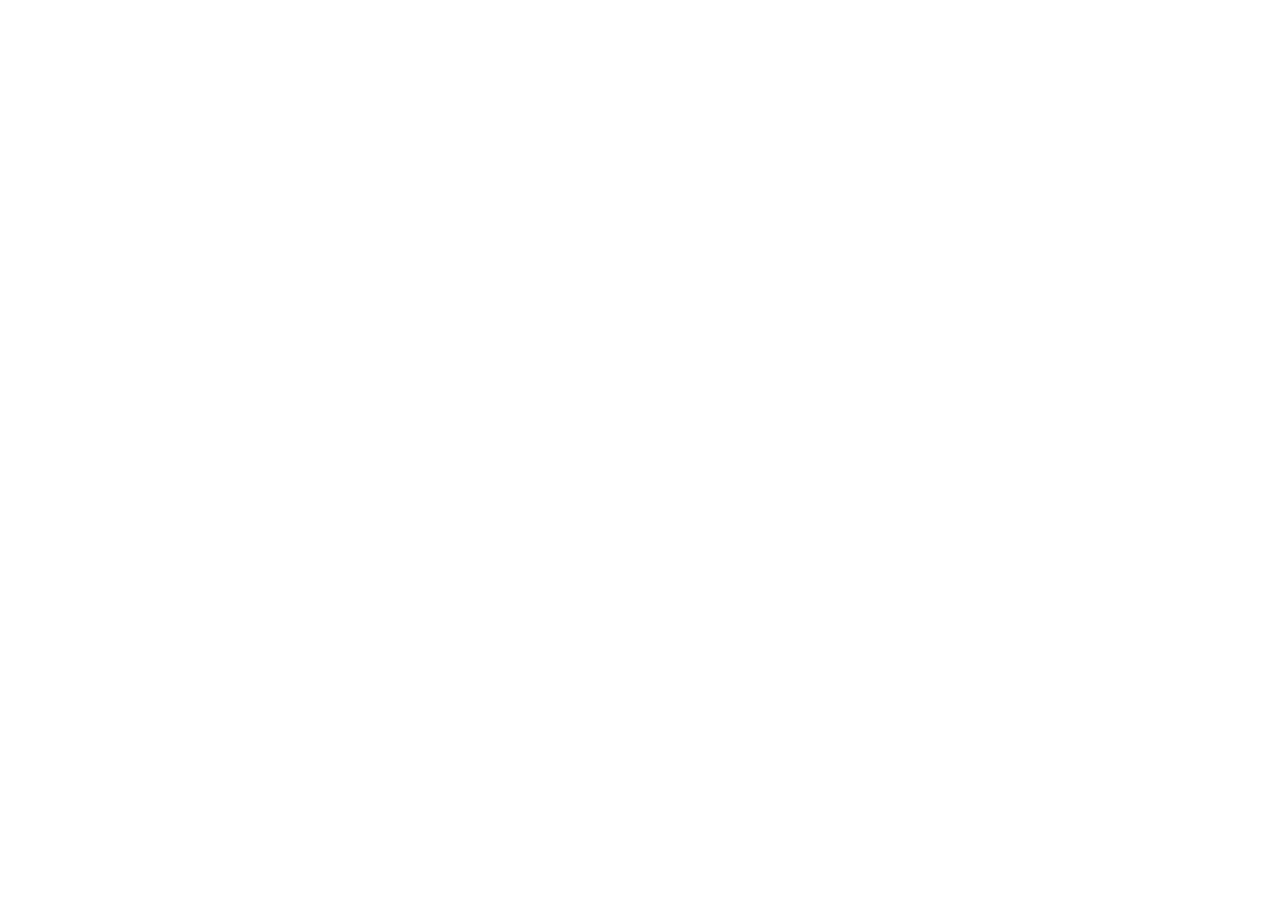
==== index.html @ 54b61c21 "Tp1 p5.js" ====
<!DOCTYPE html>
<html>
<head>
  <meta charset="utf-8">
  <meta name="viewport" content="width=device-width, initial-scale=1.0">

  <!-- PLEASE NO CHANGES BELOW THIS LINE (UNTIL I SAY SO) -->
  <script language="javascript" type="text/javascript" src="libraries/p5.min.js"></script>
  <script language="javascript" type="text/javascript" src="tp1.js"></script>
  <!-- OK, YOU CAN MAKE CHANGES BELOW THIS LINE AGAIN -->

  <style>
    body {
      padding: 0;
      margin: 0;
    }
  </style>
</head>

<body>
</body>
</html>
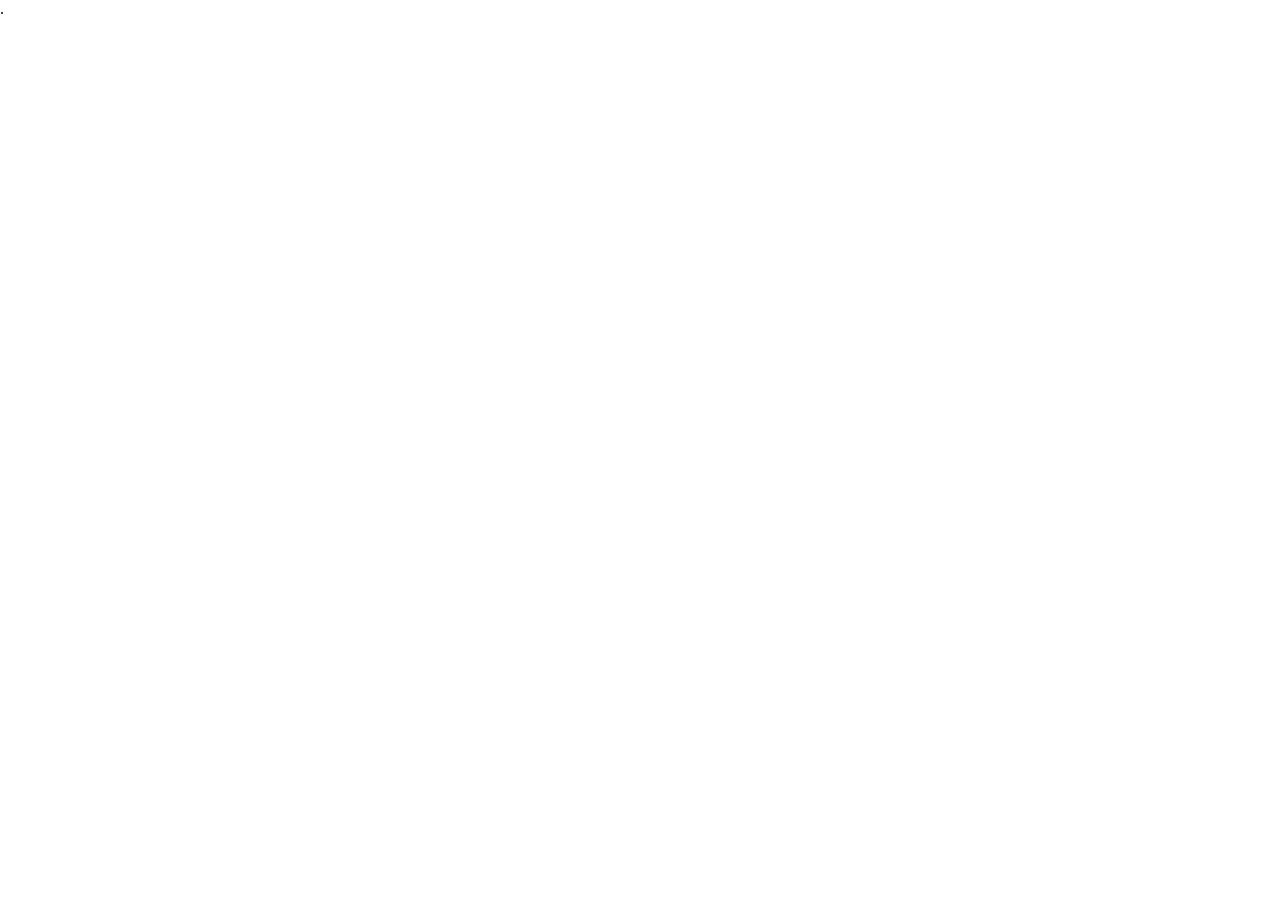
==== commit 1dfb6b78: "Add files via upload" ====
--- a/index.html
+++ b/index.html
@@ -6,9 +6,11 @@
 
   <!-- PLEASE NO CHANGES BELOW THIS LINE (UNTIL I SAY SO) -->
   <script language="javascript" type="text/javascript" src="libraries/p5.min.js"></script>
-  <script language="javascript" type="text/javascript" src="tp1.js"></script>
+  <script language="javascript" type="text/javascript" src="Mousepressed.js"></script>
+  <script language="javascript" type="text/javascript" src="pantallas.js"></script>
+  <script language="javascript" type="text/javascript" src="tpfinalparte1.js"></script>
   <!-- OK, YOU CAN MAKE CHANGES BELOW THIS LINE AGAIN -->
-
+<script src="https://cdnjs.cloudflare.com/ajax/libs/p5.js/1.4.0/addons/p5.sound.min.js"></script>.
   <style>
     body {
       padding: 0;
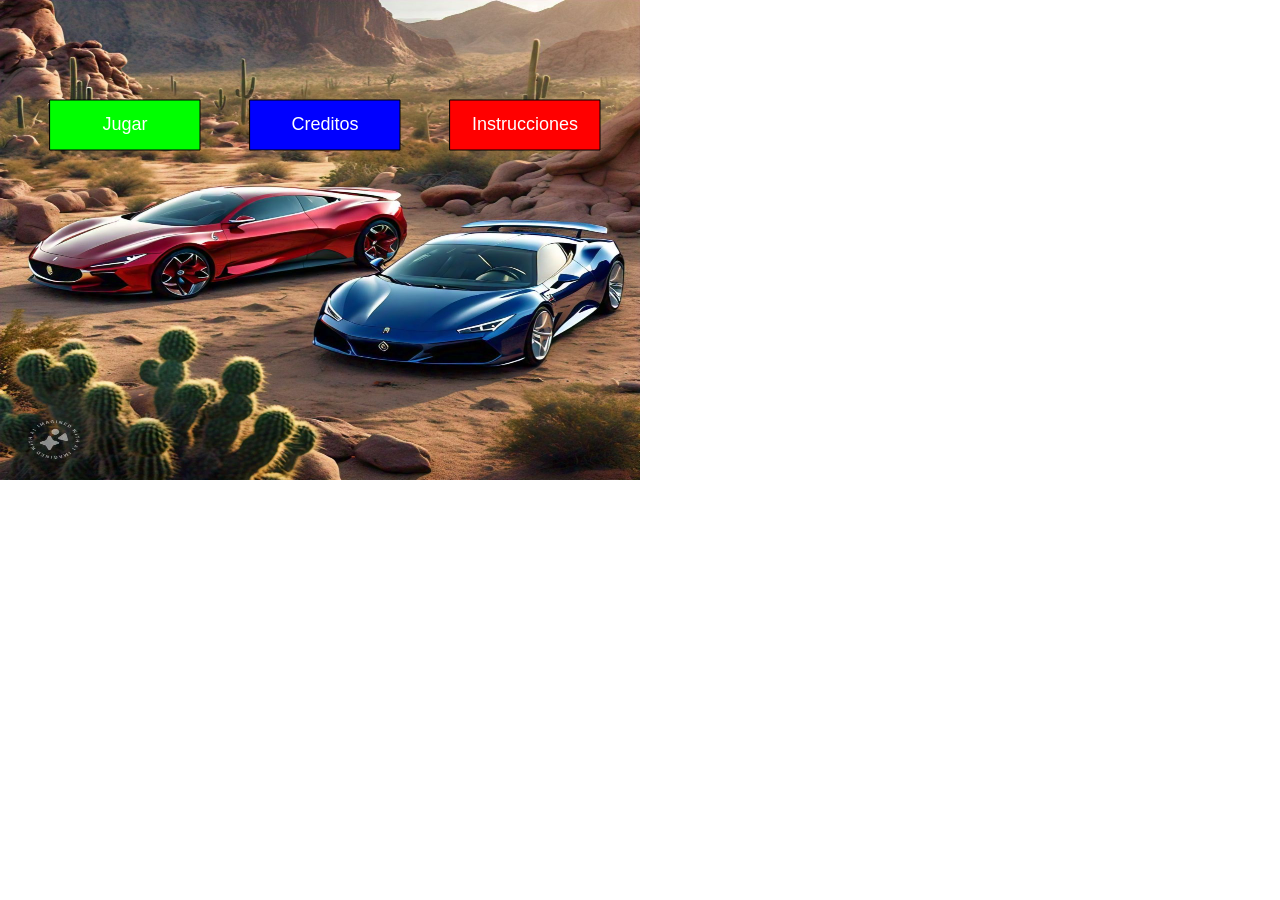
==== commit 06ab0b40: "Add files via upload" ====
--- a/index.html
+++ b/index.html
@@ -6,11 +6,21 @@
 
   <!-- PLEASE NO CHANGES BELOW THIS LINE (UNTIL I SAY SO) -->
   <script language="javascript" type="text/javascript" src="libraries/p5.min.js"></script>
-  <script language="javascript" type="text/javascript" src="Mousepressed.js"></script>
-  <script language="javascript" type="text/javascript" src="pantallas.js"></script>
-  <script language="javascript" type="text/javascript" src="tpfinalparte1.js"></script>
+  <script language="javascript" type="text/javascript" src="libraries/p5.sound.min.js"></script>
+  <script language="javascript" type="text/javascript" src="ControlDePantallas.js"></script>
+  <script language="javascript" type="text/javascript" src="auto.js"></script>
+  <script language="javascript" type="text/javascript" src="bala.js"></script>
+  <script language="javascript" type="text/javascript" src="boton.js"></script>
+  <script language="javascript" type="text/javascript" src="creditos.js"></script>
+  <script language="javascript" type="text/javascript" src="ganador.js"></script>
+  <script language="javascript" type="text/javascript" src="inicio.js"></script>
+  <script language="javascript" type="text/javascript" src="instrucciones.js"></script>
+  <script language="javascript" type="text/javascript" src="juego.js"></script>
+  <script language="javascript" type="text/javascript" src="obstaculo.js"></script>
+  <script language="javascript" type="text/javascript" src="vida.js"></script>
+  <script language="javascript" type="text/javascript" src="tpfinalparte2.js"></script>
   <!-- OK, YOU CAN MAKE CHANGES BELOW THIS LINE AGAIN -->
-<script src="https://cdnjs.cloudflare.com/ajax/libs/p5.js/1.4.0/addons/p5.sound.min.js"></script>.
+
   <style>
     body {
       padding: 0;
@@ -21,4 +31,4 @@
 
 <body>
 </body>
-</html>
+</html>
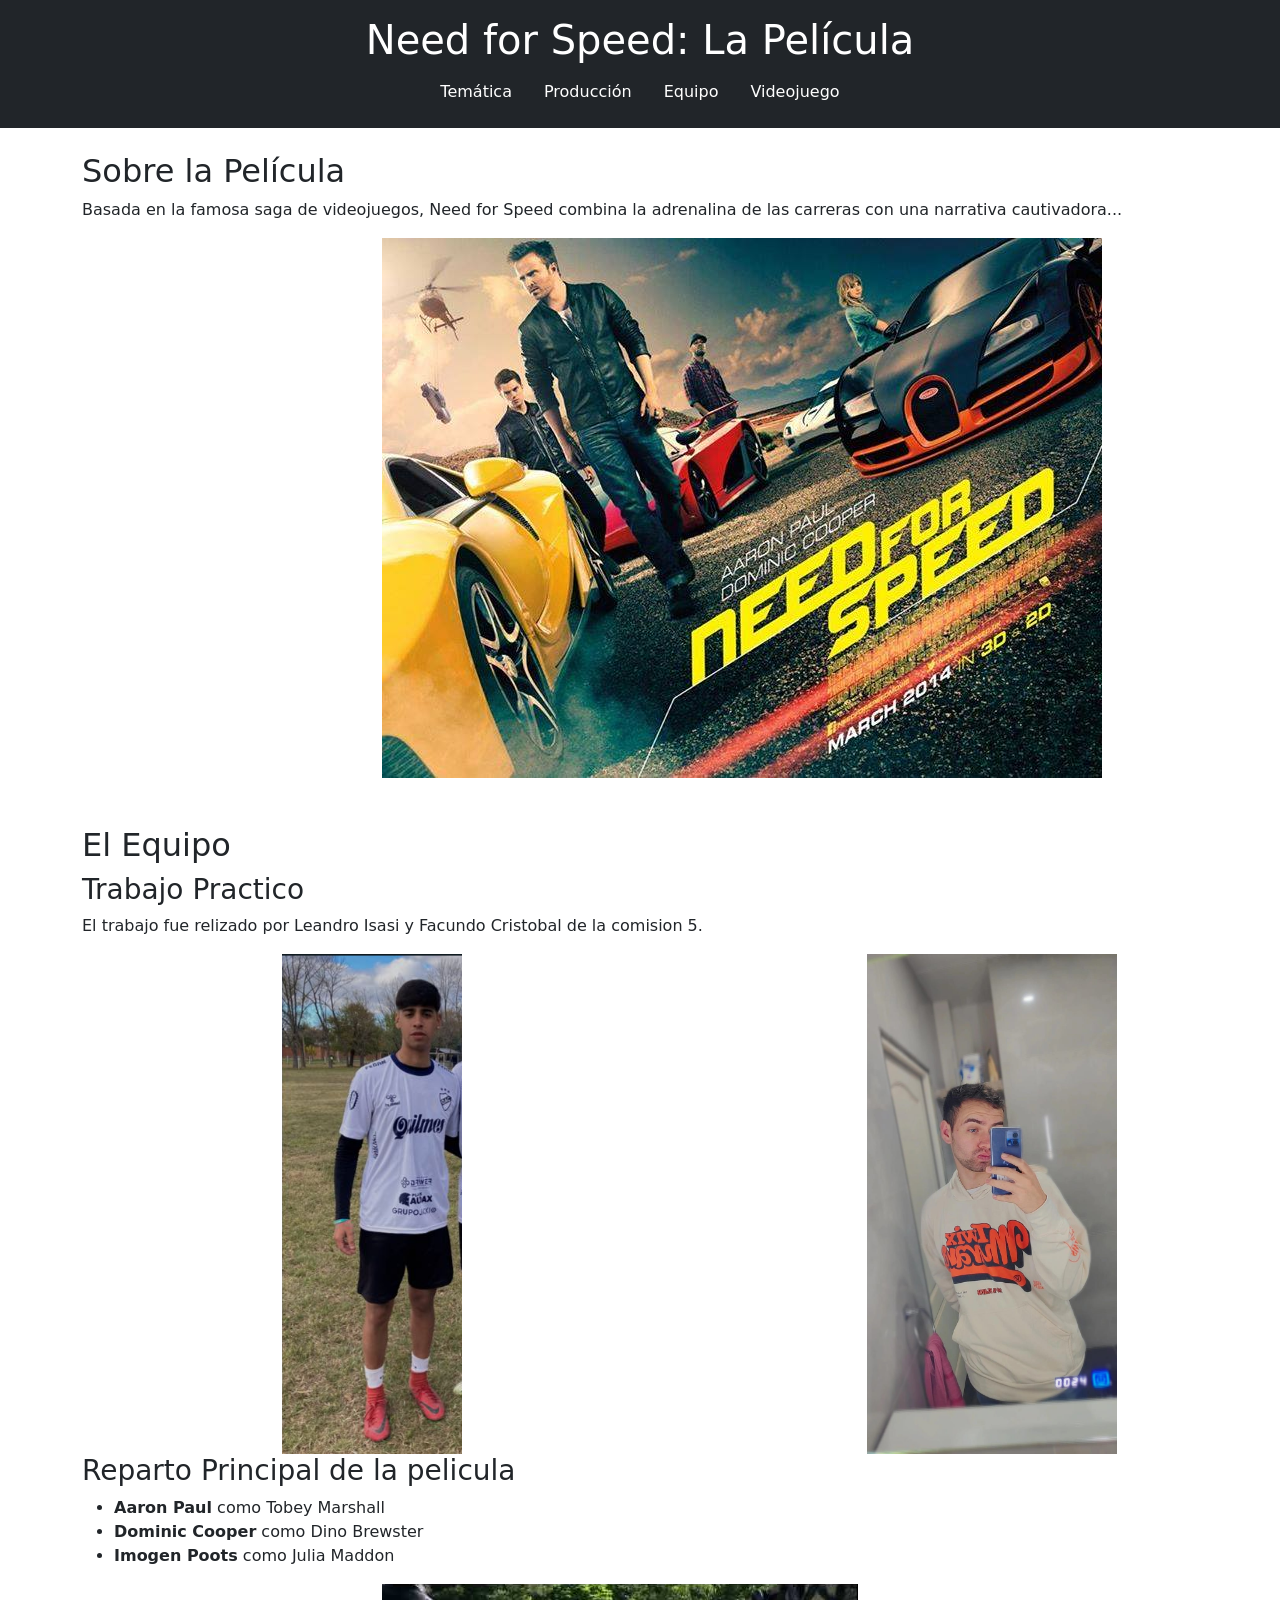
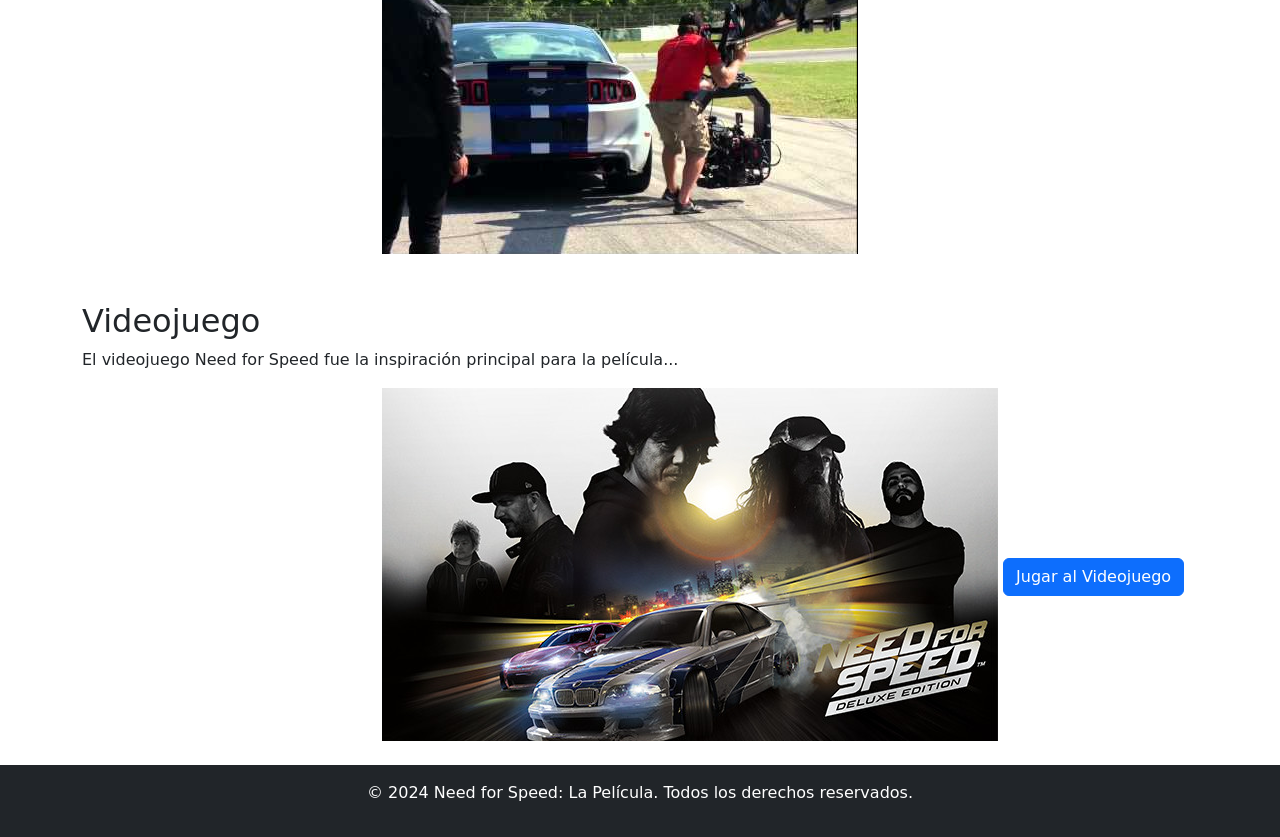
==== commit ae3926d6: "Add files via upload" ====
--- a/index.html
+++ b/index.html
@@ -1,34 +1,86 @@
 <!DOCTYPE html>
-<html>
+<html lang="en">
 <head>
-  <meta charset="utf-8">
-  <meta name="viewport" content="width=device-width, initial-scale=1.0">
-
-  <!-- PLEASE NO CHANGES BELOW THIS LINE (UNTIL I SAY SO) -->
-  <script language="javascript" type="text/javascript" src="libraries/p5.min.js"></script>
-  <script language="javascript" type="text/javascript" src="libraries/p5.sound.min.js"></script>
-  <script language="javascript" type="text/javascript" src="ControlDePantallas.js"></script>
-  <script language="javascript" type="text/javascript" src="auto.js"></script>
-  <script language="javascript" type="text/javascript" src="bala.js"></script>
-  <script language="javascript" type="text/javascript" src="boton.js"></script>
-  <script language="javascript" type="text/javascript" src="creditos.js"></script>
-  <script language="javascript" type="text/javascript" src="ganador.js"></script>
-  <script language="javascript" type="text/javascript" src="inicio.js"></script>
-  <script language="javascript" type="text/javascript" src="instrucciones.js"></script>
-  <script language="javascript" type="text/javascript" src="juego.js"></script>
-  <script language="javascript" type="text/javascript" src="obstaculo.js"></script>
-  <script language="javascript" type="text/javascript" src="vida.js"></script>
-  <script language="javascript" type="text/javascript" src="tpfinalparte2.js"></script>
-  <!-- OK, YOU CAN MAKE CHANGES BELOW THIS LINE AGAIN -->
-
-  <style>
-    body {
-      padding: 0;
-      margin: 0;
-    }
-  </style>
+    <meta charset="UTF-8">
+    <meta name="viewport" content="width=device-width, initial-scale=1.0">
+    <title>Need for Speed: La Película</title>
+    <link 
+        href="https://cdn.jsdelivr.net/npm/bootstrap@5.3.0/dist/css/bootstrap.min.css" 
+        rel="stylesheet">
 </head>
 
 <body>
+    <header class="bg-dark text-white p-3">
+        <h1 class="text-center">Need for Speed: La Película</h1>
+        <nav>
+            <ul class="nav justify-content-center">
+                <li class="nav-item"><a class="nav-link text-white" href="#tematica">Temática</a></li>
+                <li class="nav-item"><a class="nav-link text-white" href="#produccion">Producción</a></li>
+                <li class="nav-item"><a class="nav-link text-white" href="#equipo">Equipo</a></li>
+                <li class="nav-item"><a class="nav-link text-white" href="#videojuego">Videojuego</a></li>
+            </ul>
+        </nav>
+    </header>
+
+    <section id="tematica" class="container py-4">
+        <h2>Sobre la Película</h2>
+        <p>Basada en la famosa saga de videojuegos, Need for Speed combina la adrenalina de las carreras con una narrativa cautivadora...</p>
+        <img src="images/tematica.jpg" alt="Carrera de autos" class="img-fluid" style="margin-left: 300px">
+    </section>
+
+    <section id="equipo" class="container py-4">
+        <h2>El Equipo</h2>
+        <h3>Trabajo Practico</h3>
+        <p>El trabajo fue relizado por Leandro Isasi y Facundo Cristobal de la comision 5.</p>
+        <img src="images/Lean.png" alt="Equipo de la trabajo" class="img-fluid" style="width: 180px; height: 500px; margin-left: 200px; object-fit: cover;">
+        <img src="images/Facu.jpeg" alt="Equipo de la trabajo" class="img-fluid" style="width: 250px; height: 500px; margin-left: 400px; object-fit: cover;">
+        
+
+        <h3>Reparto Principal de la pelicula</h3>
+        <ul>
+            <li><strong>Aaron Paul</strong> como Tobey Marshall</li>
+            <li><strong>Dominic Cooper</strong> como Dino Brewster</li>
+            <li><strong>Imogen Poots</strong> como Julia Maddon</li>
+        </ul>
+        <img src="images/equipo.png" alt="Equipo de la película" class="img-fluid" style= "margin-left: 300px">
+    </section>
+
+    <section id="videojuego" class="container py-4">
+        <h2>Videojuego</h2>
+        <p>El videojuego Need for Speed fue la inspiración principal para la película...</p>
+        <img src="images/videojuego.jpg" alt="Videojuego Need for Speed" class="img-fluid" style="margin-left: 300px">
+        
+        <!-- Botón para abrir el modal -->
+        <button id="openModal" class="btn btn-primary mt-4" data-bs-toggle="modal" data-bs-target="#gameModal">
+            Jugar al Videojuego
+        </button>
+    </section>
+
+    <!-- Modal con iframe -->
+    <div class="modal fade" id="gameModal" tabindex="-1" aria-labelledby="gameModalLabel" aria-hidden="true">
+        <div class="modal-dialog modal-lg">
+            <div class="modal-content">
+                <div class="modal-header">
+                    <h5 class="modal-title" id="gameModalLabel">Juego: Need for Speed</h5>
+                    <button type="button" class="btn-close" data-bs-dismiss="modal" aria-label="Close"></button>
+                </div>
+                <div class="modal-body">
+                    <!-- Asegúrate de que la ruta al index del juego sea correcta -->
+                    <iframe id="gameIframe" src="tpfinalparte2/index.html" frameborder="0" style="width: 100%; height: 480px;"></iframe>
+                </div>
+            </div>
+        </div>
+    </div>
+
+    <footer class="bg-dark text-white text-center p-3">
+        <p>&copy; 2024 Need for Speed: La Película. Todos los derechos reservados.</p>
+    </footer>
+
+    <!-- Bootstrap JS y dependencias -->
+    <script src="https://cdn.jsdelivr.net/npm/@popperjs/core@2.11.6/dist/umd/popper.min.js"></script>
+    <script src="https://cdn.jsdelivr.net/npm/bootstrap@5.3.0/dist/js/bootstrap.min.js"></script>
+    <script>
+        // No es necesario hacer nada en el script porque Bootstrap maneja el comportamiento del modal automáticamente
+    </script>
 </body>
-</html>+</html>
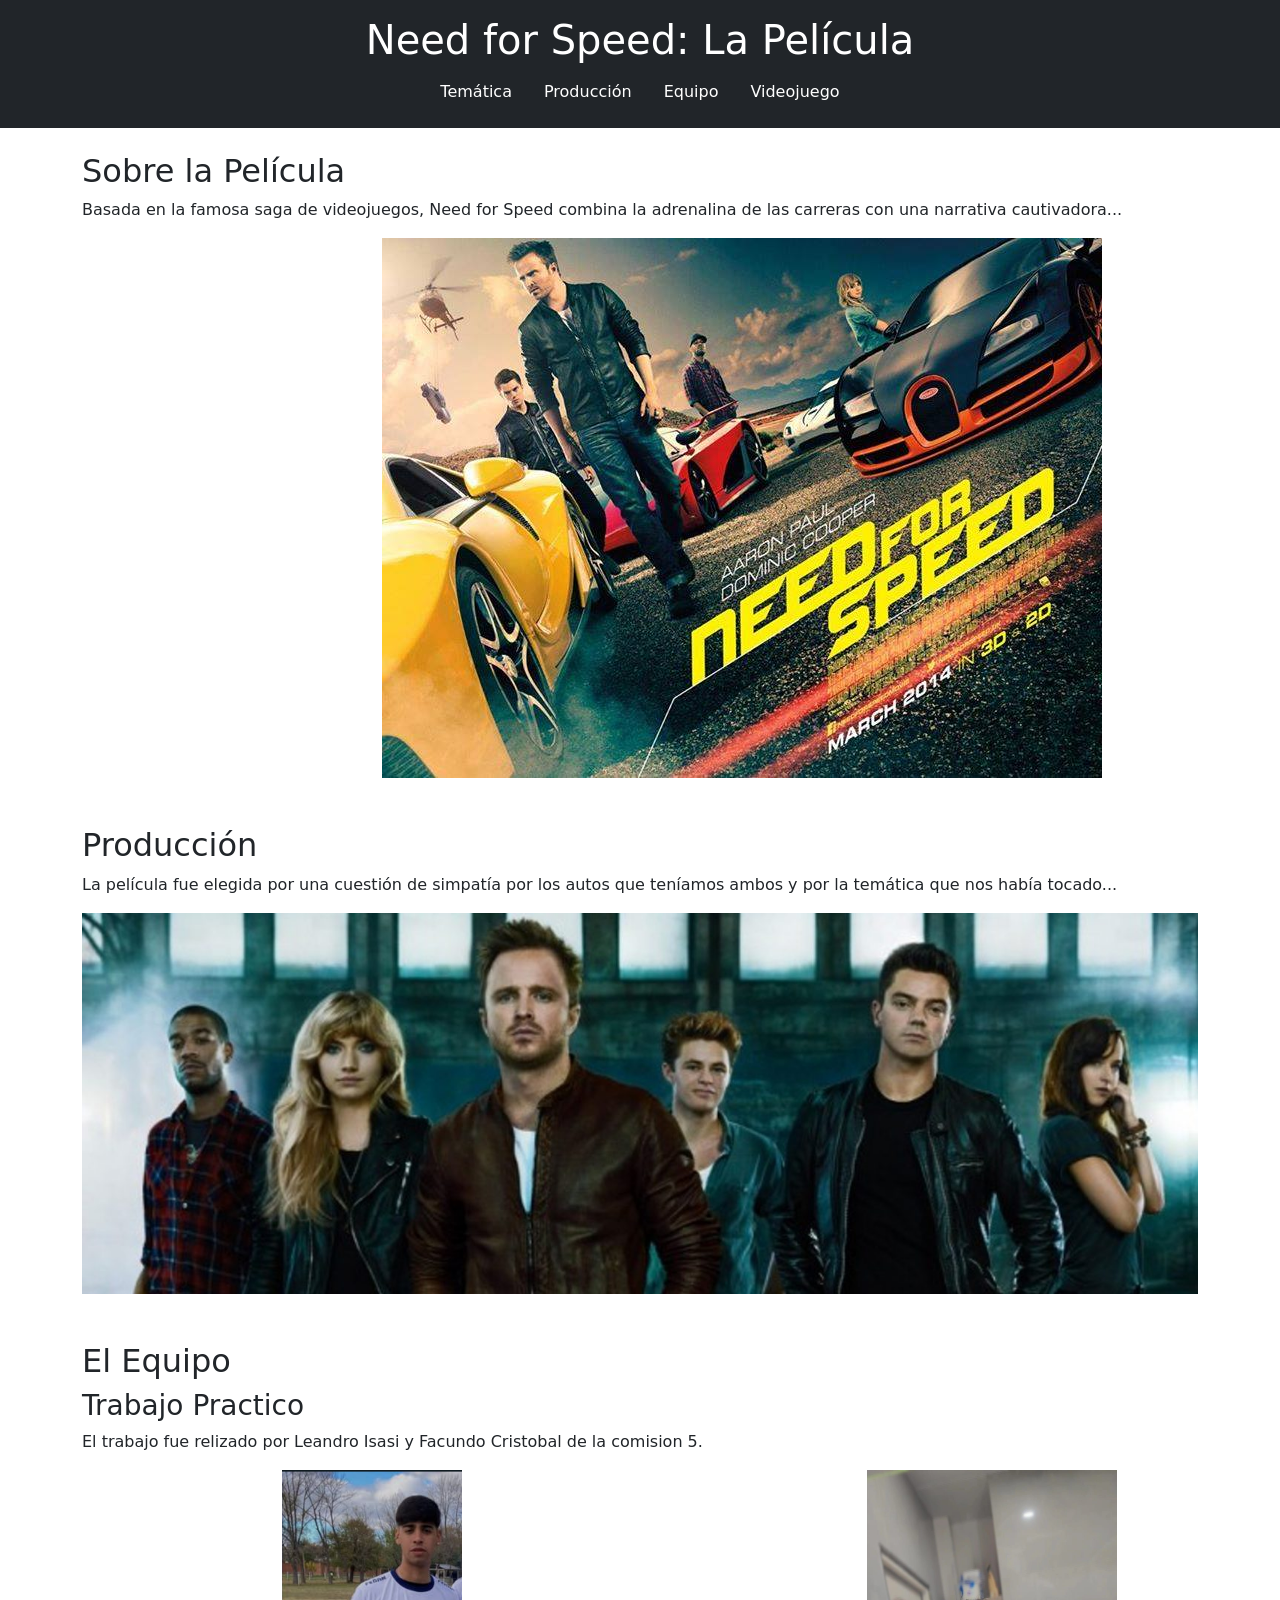
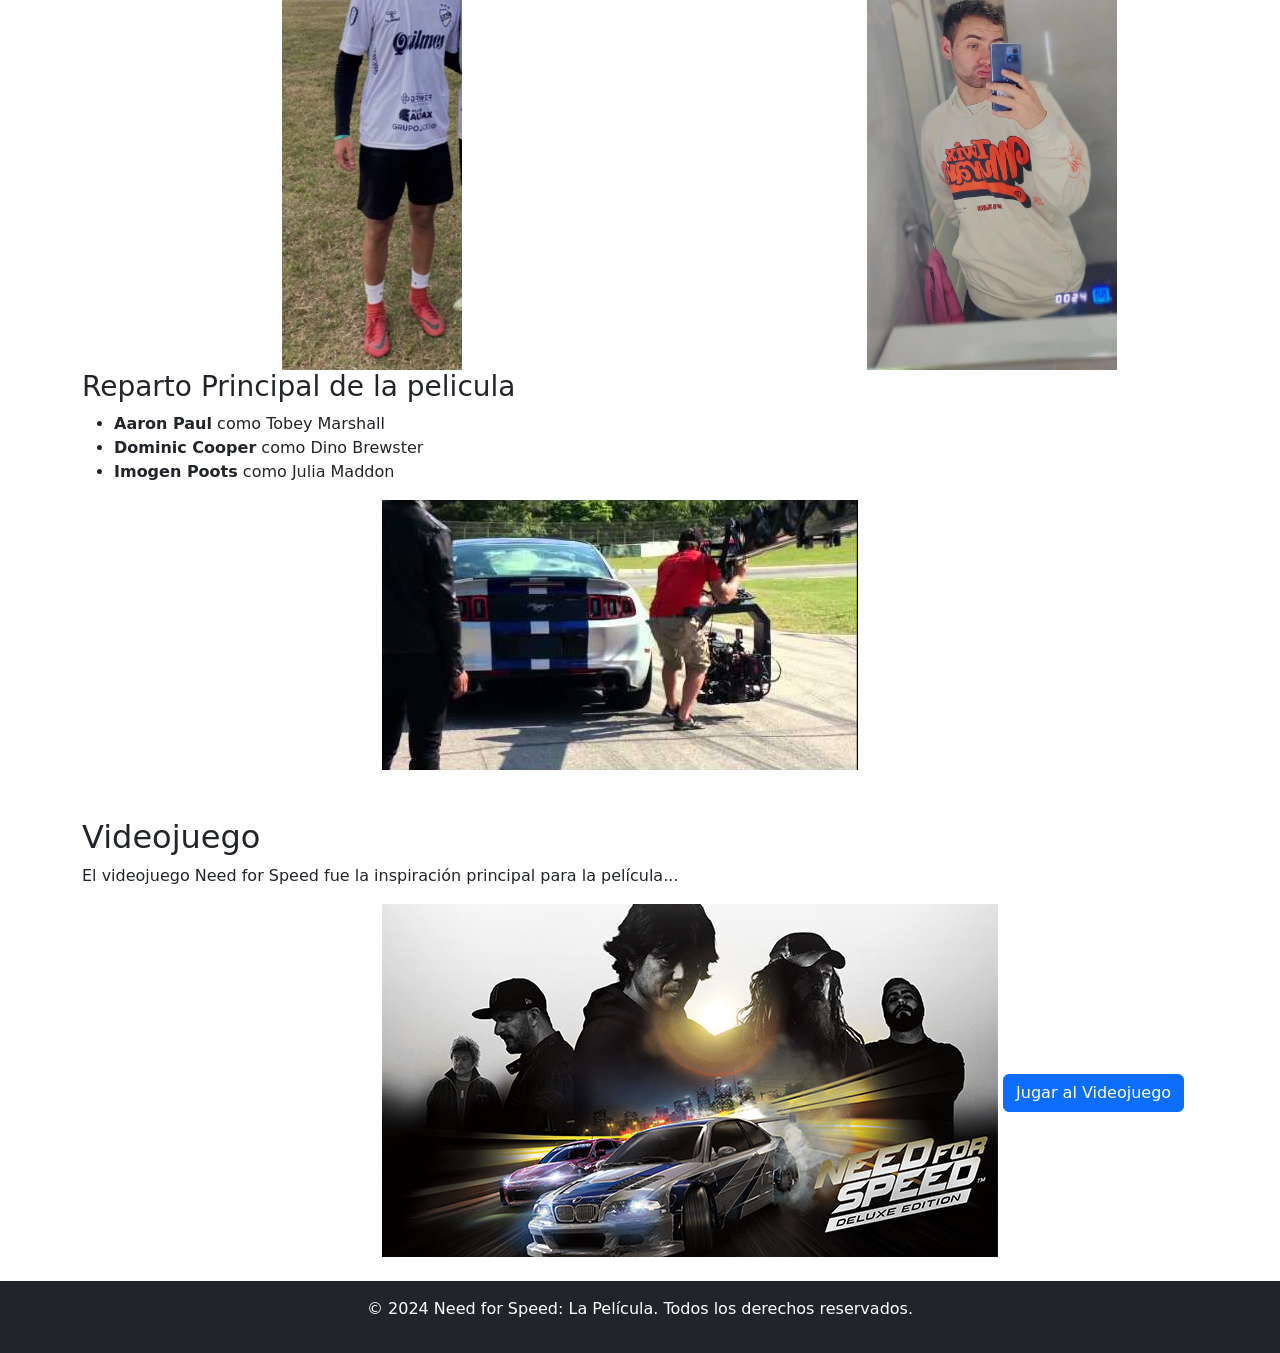
==== commit f2f66006: "Update index.html" ====
--- a/index.html
+++ b/index.html
@@ -26,6 +26,12 @@
         <h2>Sobre la Película</h2>
         <p>Basada en la famosa saga de videojuegos, Need for Speed combina la adrenalina de las carreras con una narrativa cautivadora...</p>
         <img src="images/tematica.jpg" alt="Carrera de autos" class="img-fluid" style="margin-left: 300px">
+    </section>
+    
+    <section id="produccion" class="container py-4">
+        <h2>Producción</h2>
+        <p>La película fue elegida por una cuestión de simpatía por los autos que teníamos ambos y por la temática que nos había tocado...</p>
+        <img src="images/produccion.jpg" alt="Escena de producción" class="img-fluid">
     </section>
 
     <section id="equipo" class="container py-4">
@@ -66,7 +72,7 @@
                 </div>
                 <div class="modal-body">
                     <!-- Asegúrate de que la ruta al index del juego sea correcta -->
-                    <iframe id="gameIframe" src="tpfinalparte2/index.html" frameborder="0" style="width: 100%; height: 480px;"></iframe>
+                    <iframe id="gameIframe" src="tpfinalparte2/index.html" frameborder="0" style="width: 690px; height: 500px;"></iframe>
                 </div>
             </div>
         </div>
